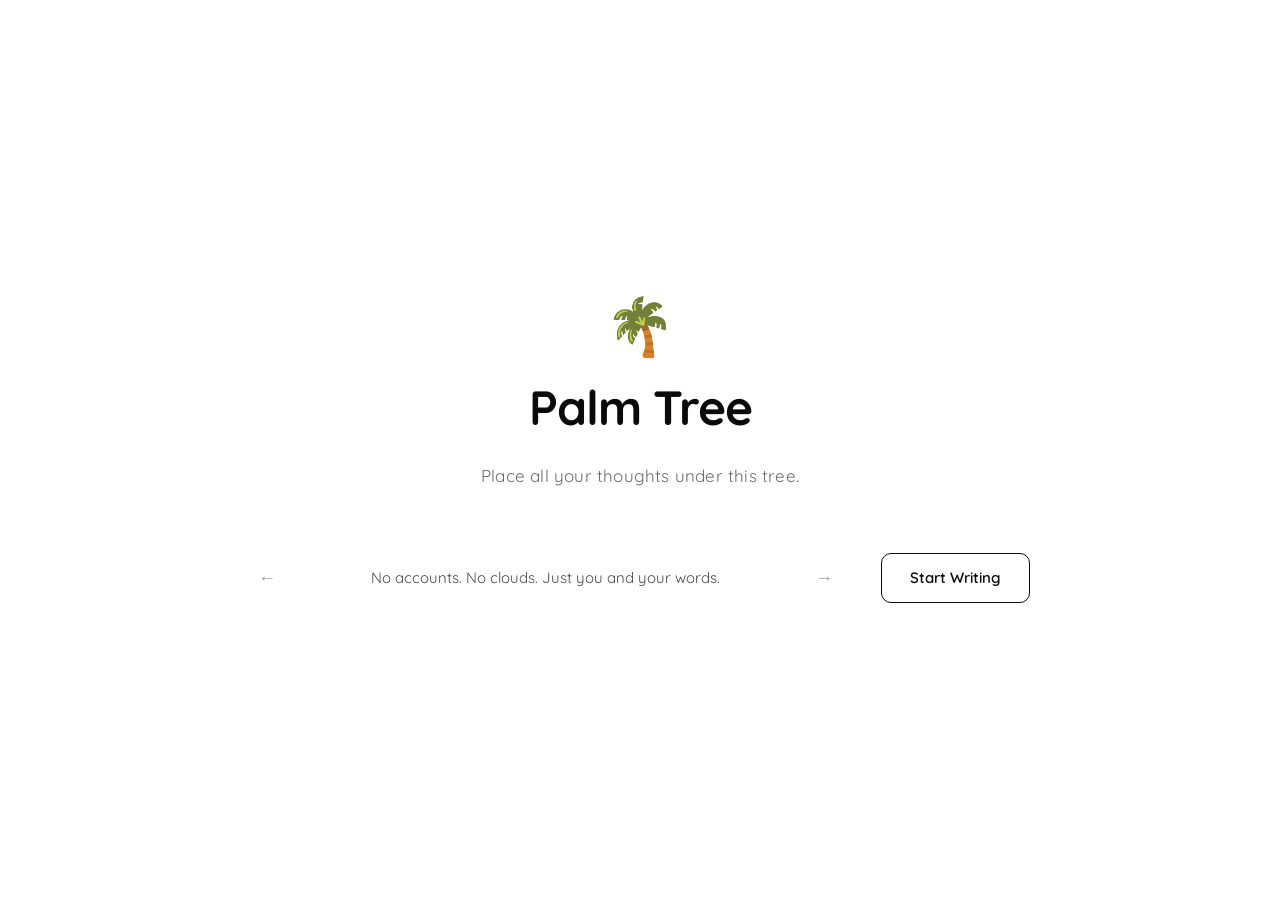
==== index.html @ 58bd1abb "lvl02 landing page, v02" ====
<!DOCTYPE html>
<html lang="en">
<head>
  <meta charset="UTF-8" />
  <meta name="viewport" content="width=device-width, initial-scale=1.0" />
  <title>Palm Tree</title>
  <link rel="stylesheet" href="css/global.css" />
  <link rel="stylesheet" href="css/landing.css" />
</head>
<body>

  <main class="landing">

    <!-- Hero -->
    <section class="hero">
      <div class="logo">🌴</div>
      <h1 class="brand">Palm Tree</h1>
      <p class="tagline">Place all your thoughts under this tree.</p>
    </section>

    <!-- Carousel + CTA -->
    <section class="bottom-row">
      <div class="carousel">
        <button class="carousel-btn" id="prev-btn" aria-label="Previous">&#8592;</button>
        <p class="carousel-text" id="carousel-text"></p>
        <button class="carousel-btn" id="next-btn" aria-label="Next">&#8594;</button>
      </div>
      <a href="app.html" class="cta-btn">Start Writing</a>
    </section>

  </main>

  <script src="js/landing.js"></script>
</body>
</html>
---- css/global.css ----
@import url('https://fonts.googleapis.com/css2?family=Quicksand:wght@300;400;500;600;700&display=swap');

:root {
  /* Colors */
  --black: #0a0a0a;
  --white: #ffffff;
  --gray-100: #f5f5f5;
  --gray-200: #e8e8e8;
  --gray-300: #d0d0d0;
  --gray-400: #a0a0a0;
  --gray-500: #6b6b6b;
  --gray-600: #4a4a4a;

  /* Typography */
  --font-main: 'Quicksand', sans-serif;

  /* Spacing */
  --space-xs: 4px;
  --space-sm: 8px;
  --space-md: 16px;
  --space-lg: 24px;
  --space-xl: 40px;
  --space-2xl: 64px;

  /* Borders */
  --border: 1px solid var(--gray-200);
  --radius-sm: 6px;
  --radius-md: 10px;
  --radius-lg: 16px;

  /* Transitions */
  --transition: 0.2s ease;
}

/* Reset */
*, *::before, *::after {
  box-sizing: border-box;
  margin: 0;
  padding: 0;
}

html {
  font-size: 16px;
  -webkit-font-smoothing: antialiased;
  -moz-osx-font-smoothing: grayscale;
}

body {
  font-family: var(--font-main);
  background-color: var(--white);
  color: var(--black);
  line-height: 1.6;
}

button {
  font-family: var(--font-main);
  cursor: pointer;
  border: none;
  background: none;
}

input, textarea {
  font-family: var(--font-main);
  outline: none;
  border: none;
  background: none;
}

a {
  color: inherit;
  text-decoration: none;
}

ul, ol {
  list-style: none;
}
---- css/landing.css ----
/* landing.css */

body {
  height: 100vh;
  display: flex;
  align-items: center;
  justify-content: center;
}

.landing {
  display: flex;
  flex-direction: column;
  align-items: center;
  justify-content: center;
  gap: var(--space-2xl);
  padding: var(--space-xl);
  width: 100%;
  max-width: 860px;
}

/* ── Hero ── */

.hero {
  display: flex;
  flex-direction: column;
  align-items: center;
  gap: var(--space-md);
  text-align: center;
}

.logo {
  font-size: 56px;
  line-height: 1;
}

.brand {
  font-size: 48px;
  font-weight: 700;
  letter-spacing: -1px;
  color: var(--black);
}

.tagline {
  font-size: 17px;
  font-weight: 400;
  color: var(--gray-500);
  letter-spacing: 0.2px;
}

/* ── Bottom Row ── */

.bottom-row {
  display: flex;
  align-items: center;
  justify-content: space-between;
  width: 100%;
  gap: var(--space-xl);
}

/* ── Carousel ── */

.carousel {
  display: flex;
  align-items: center;
  gap: var(--space-md);
  flex: 1;
}

.carousel-btn {
  font-size: 18px;
  color: var(--gray-400);
  padding: var(--space-xs) var(--space-sm);
  transition: color var(--transition);
  flex-shrink: 0;
}

.carousel-btn:hover {
  color: var(--black);
}

.carousel-text {
  font-size: 15px;
  font-weight: 400;
  color: var(--gray-600);
  line-height: 1.6;
  text-align: center;
  flex: 1;
  min-height: 48px;
  display: flex;
  align-items: center;
  justify-content: center;
  transition: opacity 0.3s ease;
}

.carousel-text.fade {
  opacity: 0;
}

/* ── CTA Button ── */

.cta-btn {
  display: inline-block;
  padding: 12px 28px;
  border: 1.5px solid var(--black);
  border-radius: var(--radius-md);
  font-family: var(--font-main);
  font-size: 15px;
  font-weight: 600;
  color: var(--black);
  background: var(--white);
  cursor: pointer;
  transition: background var(--transition), color var(--transition);
  white-space: nowrap;
  flex-shrink: 0;
}

.cta-btn:hover {
  background: var(--black);
  color: var(--white);
}
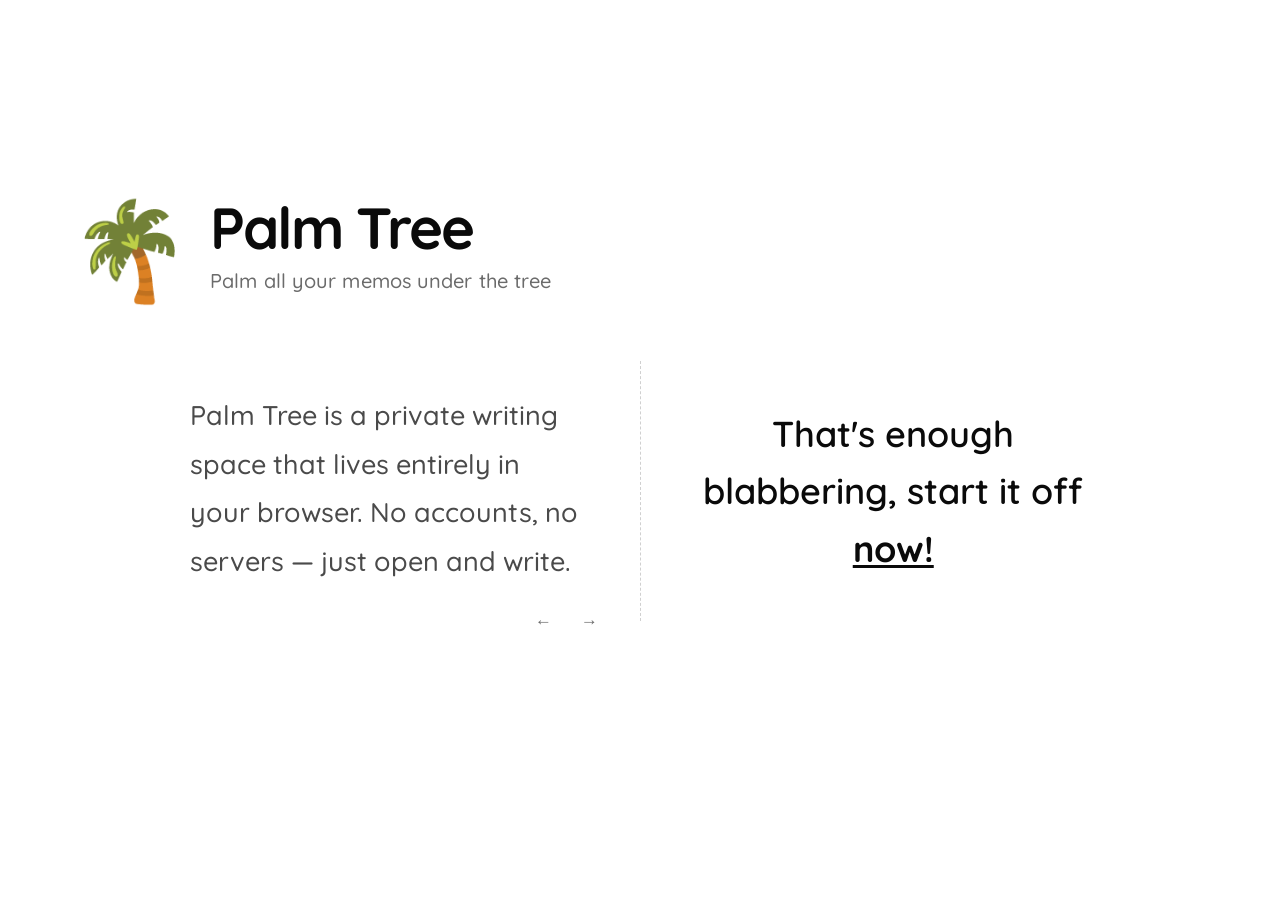
==== commit 0f0af2bb: "update; positioning & resizing of landing page, v01" ====
--- a/index.html
+++ b/index.html
@@ -4,29 +4,44 @@
   <meta charset="UTF-8" />
   <meta name="viewport" content="width=device-width, initial-scale=1.0" />
   <title>Palm Tree</title>
+  <link rel="icon" href="assets/favicon.svg" type="image/svg+xml" />
+  <meta name="description" content="Place all your memos under the tree." />
   <link rel="stylesheet" href="css/global.css" />
   <link rel="stylesheet" href="css/landing.css" />
 </head>
 <body>
-
   <main class="landing">
 
-    <!-- Hero -->
-    <section class="hero">
-      <div class="logo">🌴</div>
-      <h1 class="brand">Palm Tree</h1>
-      <p class="tagline">Place all your thoughts under this tree.</p>
-    </section>
+    <!-- Branding top-left -->
+    <div class="brand">
+      <div class="brand-logo">🌴</div>
+      <div class="brand-text">
+        <span class="brand-name">Palm Tree</span>
+        <span class="brand-sub">Palm all your memos under the tree</span>
+      </div>
+    </div>
 
-    <!-- Carousel + CTA -->
-    <section class="bottom-row">
-      <div class="carousel">
-        <button class="carousel-btn" id="prev-btn" aria-label="Previous">&#8592;</button>
+    <!-- Bottom row -->
+    <div class="bottom-row">
+
+      <div class="left-col">
         <p class="carousel-text" id="carousel-text"></p>
-        <button class="carousel-btn" id="next-btn" aria-label="Next">&#8594;</button>
+        <div class="carousel-nav">
+          <button class="carousel-btn" id="prev-btn" aria-label="Previous">&#8592;</button>
+          <button class="carousel-btn" id="next-btn" aria-label="Next">&#8594;</button>
+        </div>
       </div>
-      <a href="app.html" class="cta-btn">Start Writing</a>
-    </section>
+
+      <div class="divider"></div>
+
+      <div class="right-col">
+        <p class="cta-text">
+          That's enough blabbering,
+          start it off <a href="app.html" class="cta-now">now!</a>
+        </p>
+      </div>
+
+    </div>
 
   </main>
 
--- a/css/landing.css
+++ b/css/landing.css
@@ -10,111 +10,174 @@
 .landing {
   display: flex;
   flex-direction: column;
-  align-items: center;
   justify-content: center;
-  gap: var(--space-2xl);
-  padding: var(--space-xl);
   width: 100%;
-  max-width: 860px;
+  max-width: 1060px;
+  padding: 0 80px;
+  gap: 64px;
+  margin-top: -80px;
 }
 
-/* ── Hero ── */
+/* ── Branding — stable in normal flow ── */
 
-.hero {
+.brand {
+  display: flex;
+  align-items: center;
+  gap: 20px;
+  transform: translateX(-120px);
+}
+
+.brand-logo {
+  font-size: 96px;
+  line-height: 1;
+  flex-shrink: 0;
+}
+
+.brand-text {
   display: flex;
   flex-direction: column;
-  align-items: center;
-  gap: var(--space-md);
-  text-align: center;
+  gap: 8px;
 }
 
-.logo {
-  font-size: 56px;
+.brand-name {
+  font-size: 58px;
+  font-weight: 700;
+  color: var(--black);
+  letter-spacing: -2px;
   line-height: 1;
 }
 
-.brand {
-  font-size: 48px;
-  font-weight: 700;
-  letter-spacing: -1px;
-  color: var(--black);
+.brand-sub {
+  font-size: 20px;
+  font-weight: 500;
+  color: var(--gray-500);
+  letter-spacing: 0.1px;
 }
 
-.tagline {
-  font-size: 17px;
-  font-weight: 400;
-  color: var(--gray-500);
-  letter-spacing: 0.2px;
-}
-
-/* ── Bottom Row ── */
+/* ── Bottom row ── */
 
 .bottom-row {
   display: flex;
   align-items: center;
-  justify-content: space-between;
-  width: 100%;
-  gap: var(--space-xl);
 }
 
 /* ── Carousel ── */
 
-.carousel {
+.left-col {
+  flex: 1;
   display: flex;
-  align-items: center;
-  gap: var(--space-md);
-  flex: 1;
-}
-
-.carousel-btn {
-  font-size: 18px;
-  color: var(--gray-400);
-  padding: var(--space-xs) var(--space-sm);
-  transition: color var(--transition);
-  flex-shrink: 0;
-}
-
-.carousel-btn:hover {
-  color: var(--black);
+  flex-direction: column;
+  gap: 24px;
+  padding-right: 56px;
+  position: relative;
+  min-height: 200px;
+  justify-content: center;
 }
 
 .carousel-text {
-  font-size: 15px;
-  font-weight: 400;
+  font-size: 27px;
+  font-weight: 500;
   color: var(--gray-600);
-  line-height: 1.6;
-  text-align: center;
-  flex: 1;
-  min-height: 48px;
-  display: flex;
-  align-items: center;
-  justify-content: center;
-  transition: opacity 0.3s ease;
+  line-height: 1.8;
+  height: 200px;
+  overflow: hidden;
+  transition: opacity 0.35s ease;
 }
 
 .carousel-text.fade {
   opacity: 0;
 }
 
-/* ── CTA Button ── */
+.carousel-nav {
+  display: flex;
+  gap: 10px;
+  position: absolute;
+  bottom: -48px;
+  right: 32px;
+}
 
-.cta-btn {
-  display: inline-block;
-  padding: 12px 28px;
-  border: 1.5px solid var(--black);
-  border-radius: var(--radius-md);
-  font-family: var(--font-main);
-  font-size: 15px;
+.carousel-btn {
+  width: 36px;
+  height: 36px;
+  border: none;
+  background: none;
+  border-radius: var(--radius-sm);
+  font-size: 17px;
+  color: var(--gray-500);
+  display: flex;
+  align-items: center;
+  justify-content: center;
+  transition: color var(--transition);
+}
+
+.carousel-btn:hover {
+  border-color: transparent;
+  color: var(--black);
+  background: none;
+}
+
+/* ── Divider ── */
+
+.divider {
+  width: 1px;
+  height: 260px;
+  border-left: 1.5px dashed var(--gray-300);
+  flex-shrink: 0;
+  align-self: flex-end;
+}
+
+/* ── CTA ── */
+
+.right-col {
+  flex: 1;
+  display: flex;
+  align-items: center;
+  justify-content: center;
+  padding-left: 56px;
+}
+
+.cta-text {
+  font-size: 36px;
   font-weight: 600;
   color: var(--black);
-  background: var(--white);
-  cursor: pointer;
-  transition: background var(--transition), color var(--transition);
-  white-space: nowrap;
-  flex-shrink: 0;
+  line-height: 1.6;
+  text-align: center;
 }
 
-.cta-btn:hover {
-  background: var(--black);
-  color: var(--white);
+.cta-now {
+  text-decoration: underline;
+  text-underline-offset: 3px;
+  color: var(--black);
+  font-weight: 700;
+  transition: opacity var(--transition);
+}
+
+.cta-now:hover {
+  opacity: 0.5;
+}
+
+/* ── Mobile ── */
+
+@media (max-width: 680px) {
+  .landing { padding: 0 28px; gap: 40px; }
+  .brand-logo { font-size: 56px; }
+  .brand-name { font-size: 34px; letter-spacing: -1px; }
+
+  .bottom-row {
+    flex-direction: column;
+    align-items: flex-start;
+    gap: 32px;
+  }
+
+  .left-col { padding-right: 0; }
+
+  .divider {
+    width: 100%;
+    height: 0;
+    border-left: none;
+    border-top: 1.5px dashed var(--gray-300);
+  }
+
+  .right-col { padding-left: 0; justify-content: flex-start; }
+  .cta-text { text-align: left; }
 }
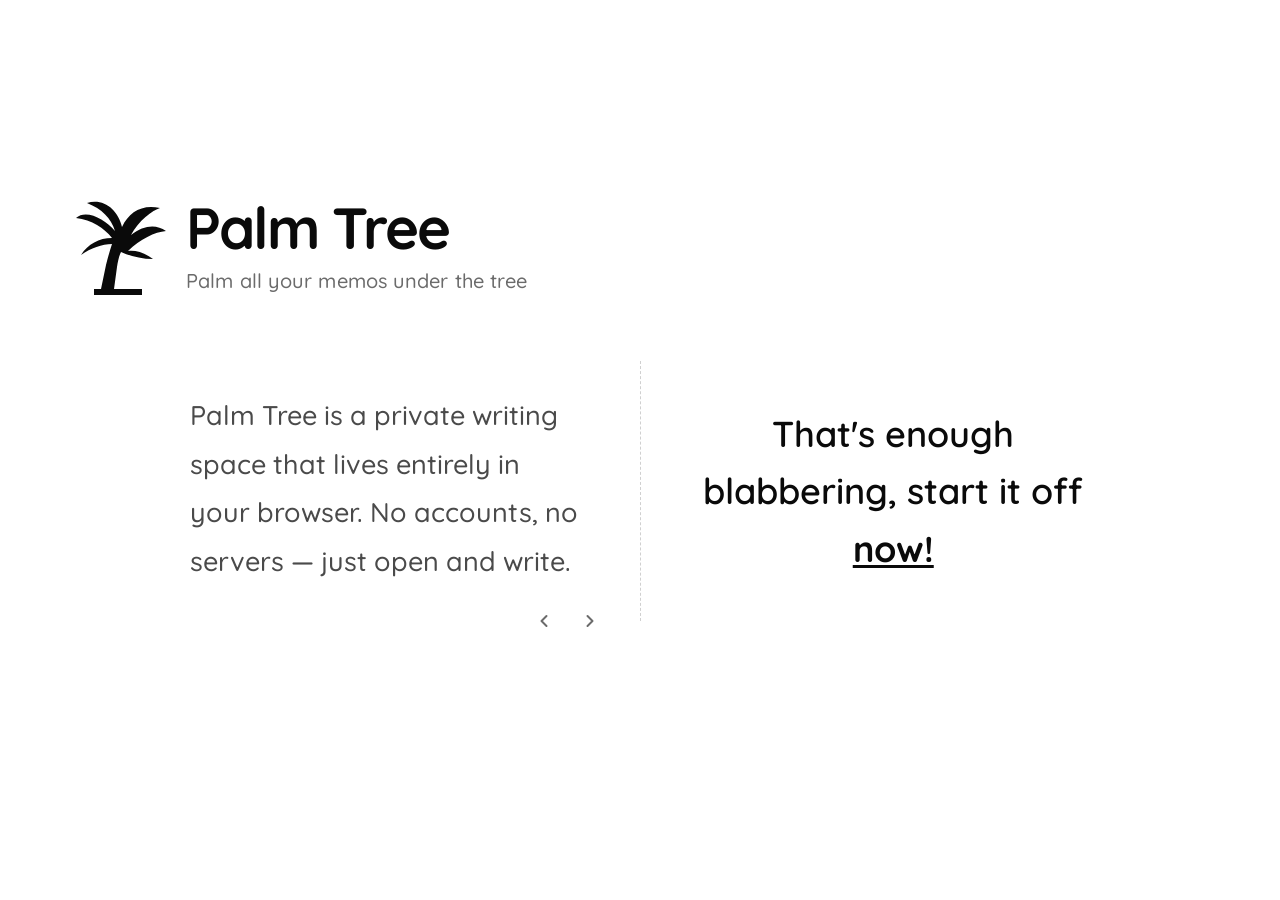
==== commit 44c3f6df: "update and refine ui; fix bugs, v01" ====
--- a/index.html
+++ b/index.html
@@ -4,7 +4,7 @@
   <meta charset="UTF-8" />
   <meta name="viewport" content="width=device-width, initial-scale=1.0" />
   <title>Palm Tree</title>
-  <link rel="icon" href="assets/favicon.svg" type="image/svg+xml" />
+  <link rel="icon" href="/assets/favicon.svg" type="image/svg+xml" />
   <meta name="description" content="Place all your memos under the tree." />
   <link rel="stylesheet" href="css/global.css" />
   <link rel="stylesheet" href="css/landing.css" />
@@ -14,7 +14,12 @@
 
     <!-- Branding top-left -->
     <div class="brand">
-      <div class="brand-logo">🌴</div>
+      <div class="brand-logo" aria-hidden="true">
+        <svg class="brand-icon" viewBox="0 0 96 96">
+          <path d="M42 38c-8-10-20-18-36-20 10-9 29 1 39 13-4-13-13-22-28-28 17-5 31 7 35 24 7-15 20-23 38-19-7 2-22 13-29 27 13-10 25-11 35-4-11 1-26 8-38 20 8-1 17 2 25 8-12 0-23-3-32-7-2 4-3 9-4 15l-3 22H31l5-24c2-8 4-15 6-21-10 0-21 4-31 11 7-11 18-17 31-17Z"></path>
+          <path d="M24 89h48v6H24z"></path>
+        </svg>
+      </div>
       <div class="brand-text">
         <span class="brand-name">Palm Tree</span>
         <span class="brand-sub">Palm all your memos under the tree</span>
@@ -27,8 +32,12 @@
       <div class="left-col">
         <p class="carousel-text" id="carousel-text"></p>
         <div class="carousel-nav">
-          <button class="carousel-btn" id="prev-btn" aria-label="Previous">&#8592;</button>
-          <button class="carousel-btn" id="next-btn" aria-label="Next">&#8594;</button>
+          <button class="carousel-btn" id="prev-btn" aria-label="Previous">
+            <svg class="icon" viewBox="0 0 24 24" aria-hidden="true"><path d="m15 18-6-6 6-6"></path></svg>
+          </button>
+          <button class="carousel-btn" id="next-btn" aria-label="Next">
+            <svg class="icon" viewBox="0 0 24 24" aria-hidden="true"><path d="m9 18 6-6-6-6"></path></svg>
+          </button>
         </div>
       </div>
 
@@ -47,4 +56,4 @@
 
   <script src="js/landing.js"></script>
 </body>
-</html>+</html>
--- a/css/landing.css
+++ b/css/landing.css
@@ -28,9 +28,32 @@
 }
 
 .brand-logo {
-  font-size: 96px;
-  line-height: 1;
+  width: 96px;
+  height: 96px;
+  color: var(--black);
   flex-shrink: 0;
+}
+
+.brand-icon,
+.carousel-btn .icon {
+  width: 100%;
+  height: 100%;
+  display: block;
+  stroke-linecap: round;
+  stroke-linejoin: round;
+}
+
+.brand-icon {
+  fill: currentColor;
+  stroke: none;
+}
+
+.carousel-btn .icon {
+  width: 20px;
+  height: 20px;
+  fill: none;
+  stroke: currentColor;
+  stroke-width: 2.4;
 }
 
 .brand-text {
@@ -160,7 +183,7 @@
 
 @media (max-width: 680px) {
   .landing { padding: 0 28px; gap: 40px; }
-  .brand-logo { font-size: 56px; }
+  .brand-logo { width: 56px; height: 56px; }
   .brand-name { font-size: 34px; letter-spacing: -1px; }
 
   .bottom-row {
@@ -180,4 +203,4 @@
 
   .right-col { padding-left: 0; justify-content: flex-start; }
   .cta-text { text-align: left; }
-}+}
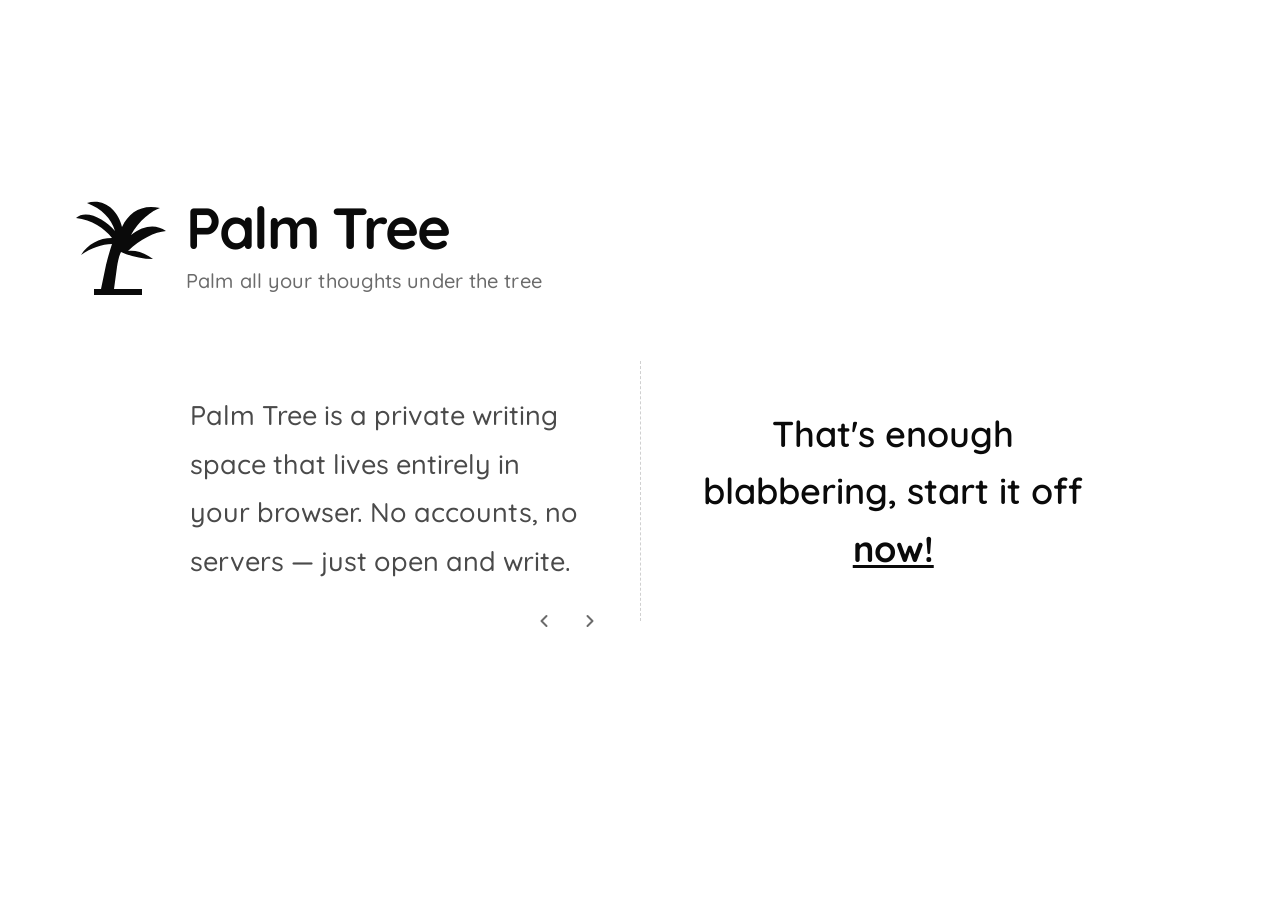
==== commit 67f57e39: "feat; rich text editor: inline, text size & heading formating, list creation, v01" ====
--- a/index.html
+++ b/index.html
@@ -22,7 +22,7 @@
       </div>
       <div class="brand-text">
         <span class="brand-name">Palm Tree</span>
-        <span class="brand-sub">Palm all your memos under the tree</span>
+        <span class="brand-sub">Palm all your thoughts under the tree</span>
       </div>
     </div>
 
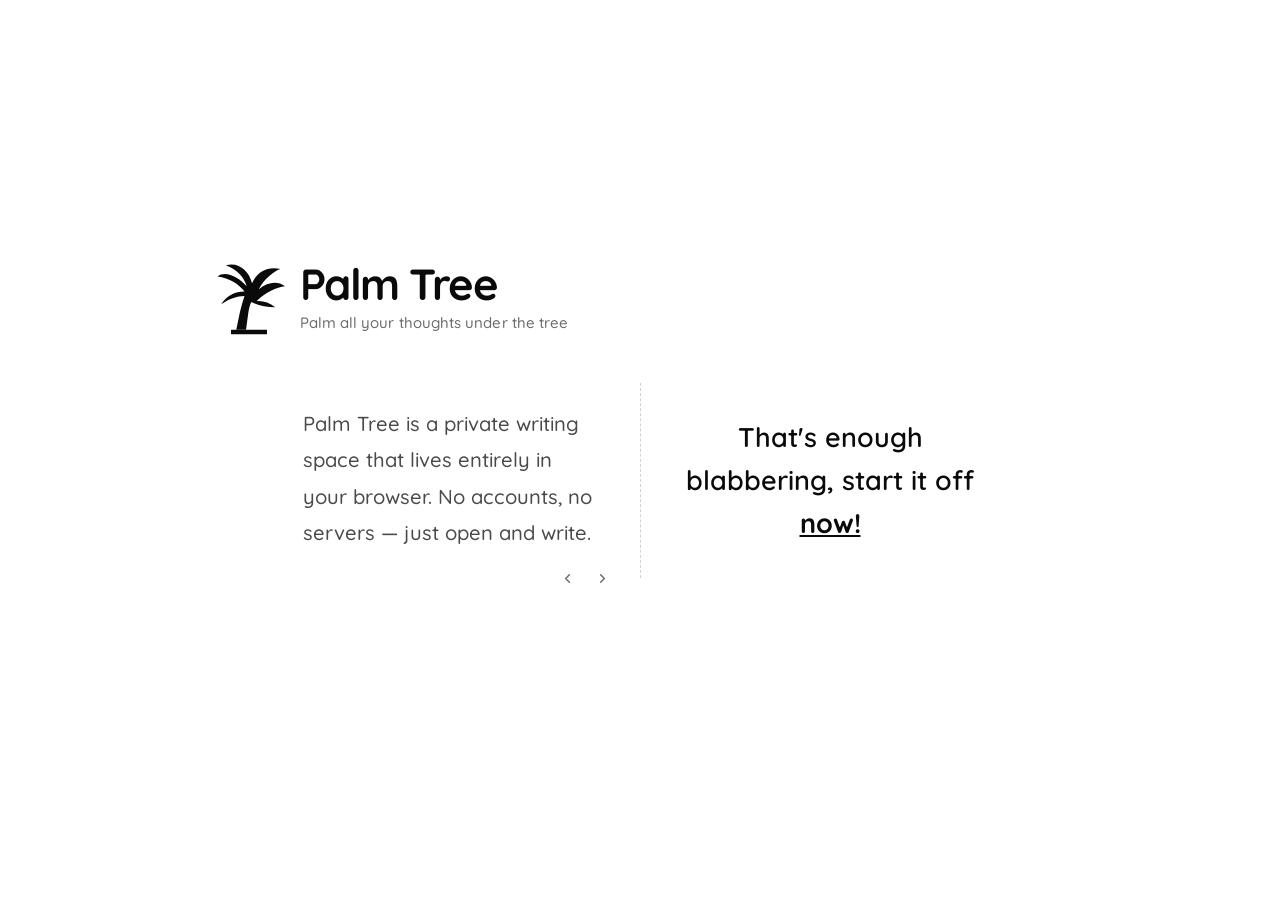
==== commit 741281ad: "feat; add "Add to Desktop" install prompt — menu item + dismissible banner, v01" ====
--- a/index.html
+++ b/index.html
@@ -5,6 +5,8 @@
   <meta name="viewport" content="width=device-width, initial-scale=1.0" />
   <title>Palm Tree</title>
   <link rel="icon" href="/assets/favicon.svg" type="image/svg+xml" />
+  <link rel="manifest" href="manifest.json" />
+  <meta name="theme-color" content="#2d7a4f" />
   <meta name="description" content="Place all your memos under the tree." />
   <link rel="stylesheet" href="css/global.css" />
   <link rel="stylesheet" href="css/landing.css" />
@@ -55,5 +57,10 @@
   </main>
 
   <script src="js/landing.js"></script>
+  <script>
+    if ('serviceWorker' in navigator) {
+      window.addEventListener('load', () => navigator.serviceWorker.register('sw.js').catch(() => {}));
+    }
+  </script>
 </body>
-</html>
+</html>
--- a/css/global.css
+++ b/css/global.css
@@ -15,18 +15,18 @@
   --font-main: 'Quicksand', sans-serif;
 
   /* Spacing */
-  --space-xs: 4px;
-  --space-sm: 8px;
-  --space-md: 16px;
-  --space-lg: 24px;
-  --space-xl: 40px;
-  --space-2xl: 64px;
+  --space-xs: 3px;
+  --space-sm: 6px;
+  --space-md: 12px;
+  --space-lg: 18px;
+  --space-xl: 30px;
+  --space-2xl: 48px;
 
   /* Borders */
-  --border: 1px solid var(--gray-200);
-  --radius-sm: 6px;
-  --radius-md: 10px;
-  --radius-lg: 16px;
+  --border: 0.75px solid var(--gray-200);
+  --radius-sm: 4.5px;
+  --radius-md: 7.5px;
+  --radius-lg: 12px;
 
   /* Transitions */
   --transition: 0.2s ease;
@@ -40,7 +40,7 @@
 }
 
 html {
-  font-size: 16px;
+  font-size: 12px;
   -webkit-font-smoothing: antialiased;
   -moz-osx-font-smoothing: grayscale;
 }
--- a/css/landing.css
+++ b/css/landing.css
@@ -12,10 +12,10 @@
   flex-direction: column;
   justify-content: center;
   width: 100%;
-  max-width: 1060px;
-  padding: 0 80px;
-  gap: 64px;
-  margin-top: -80px;
+  max-width: 795px;
+  padding: 0 60px;
+  gap: 48px;
+  margin-top: -60px;
 }
 
 /* ── Branding — stable in normal flow ── */
@@ -23,13 +23,13 @@
 .brand {
   display: flex;
   align-items: center;
-  gap: 20px;
-  transform: translateX(-120px);
+  gap: 15px;
+  transform: translateX(-90px);
 }
 
 .brand-logo {
-  width: 96px;
-  height: 96px;
+  width: 72px;
+  height: 72px;
   color: var(--black);
   flex-shrink: 0;
 }
@@ -49,8 +49,8 @@
 }
 
 .carousel-btn .icon {
-  width: 20px;
-  height: 20px;
+  width: 15px;
+  height: 15px;
   fill: none;
   stroke: currentColor;
   stroke-width: 2.4;
@@ -59,22 +59,22 @@
 .brand-text {
   display: flex;
   flex-direction: column;
-  gap: 8px;
+  gap: 6px;
 }
 
 .brand-name {
-  font-size: 58px;
+  font-size: 43.5px;
   font-weight: 700;
   color: var(--black);
-  letter-spacing: -2px;
+  letter-spacing: -1.5px;
   line-height: 1;
 }
 
 .brand-sub {
-  font-size: 20px;
+  font-size: 15px;
   font-weight: 500;
   color: var(--gray-500);
-  letter-spacing: 0.1px;
+  letter-spacing: 0.075px;
 }
 
 /* ── Bottom row ── */
@@ -90,19 +90,19 @@
   flex: 1;
   display: flex;
   flex-direction: column;
-  gap: 24px;
-  padding-right: 56px;
+  gap: 18px;
+  padding-right: 42px;
   position: relative;
-  min-height: 200px;
+  min-height: 150px;
   justify-content: center;
 }
 
 .carousel-text {
-  font-size: 27px;
+  font-size: 20.25px;
   font-weight: 500;
   color: var(--gray-600);
   line-height: 1.8;
-  height: 200px;
+  height: 150px;
   overflow: hidden;
   transition: opacity 0.35s ease;
 }
@@ -113,19 +113,19 @@
 
 .carousel-nav {
   display: flex;
-  gap: 10px;
+  gap: 7.5px;
   position: absolute;
-  bottom: -48px;
-  right: 32px;
+  bottom: -36px;
+  right: 24px;
 }
 
 .carousel-btn {
-  width: 36px;
-  height: 36px;
+  width: 27px;
+  height: 27px;
   border: none;
   background: none;
   border-radius: var(--radius-sm);
-  font-size: 17px;
+  font-size: 12.75px;
   color: var(--gray-500);
   display: flex;
   align-items: center;
@@ -142,9 +142,9 @@
 /* ── Divider ── */
 
 .divider {
-  width: 1px;
-  height: 260px;
-  border-left: 1.5px dashed var(--gray-300);
+  width: 0.75px;
+  height: 195px;
+  border-left: 1.125px dashed var(--gray-300);
   flex-shrink: 0;
   align-self: flex-end;
 }
@@ -156,11 +156,11 @@
   display: flex;
   align-items: center;
   justify-content: center;
-  padding-left: 56px;
+  padding-left: 42px;
 }
 
 .cta-text {
-  font-size: 36px;
+  font-size: 27px;
   font-weight: 600;
   color: var(--black);
   line-height: 1.6;
@@ -169,7 +169,7 @@
 
 .cta-now {
   text-decoration: underline;
-  text-underline-offset: 3px;
+  text-underline-offset: 2.25px;
   color: var(--black);
   font-weight: 700;
   transition: opacity var(--transition);
@@ -179,17 +179,26 @@
   opacity: 0.5;
 }
 
+/* ── Narrow desktop / smaller windows ──
+   The brand is shifted 90px left for an overhang on wide screens; once the
+   window is narrow enough that the shift would push the logo off the left
+   edge (and overflow:hidden makes it unreachable), drop the shift so the
+   content stays fully visible and centered. Wide desktop is unchanged. */
+@media (max-width: 1200px) {
+  .brand { transform: none; }
+}
+
 /* ── Mobile ── */
 
 @media (max-width: 680px) {
-  .landing { padding: 0 28px; gap: 40px; }
-  .brand-logo { width: 56px; height: 56px; }
-  .brand-name { font-size: 34px; letter-spacing: -1px; }
+  .landing { padding: 0 21px; gap: 30px; }
+  .brand-logo { width: 42px; height: 42px; }
+  .brand-name { font-size: 25.5px; letter-spacing: -0.75px; }
 
   .bottom-row {
     flex-direction: column;
     align-items: flex-start;
-    gap: 32px;
+    gap: 24px;
   }
 
   .left-col { padding-right: 0; }
@@ -198,7 +207,7 @@
     width: 100%;
     height: 0;
     border-left: none;
-    border-top: 1.5px dashed var(--gray-300);
+    border-top: 1.125px dashed var(--gray-300);
   }
 
   .right-col { padding-left: 0; justify-content: flex-start; }
